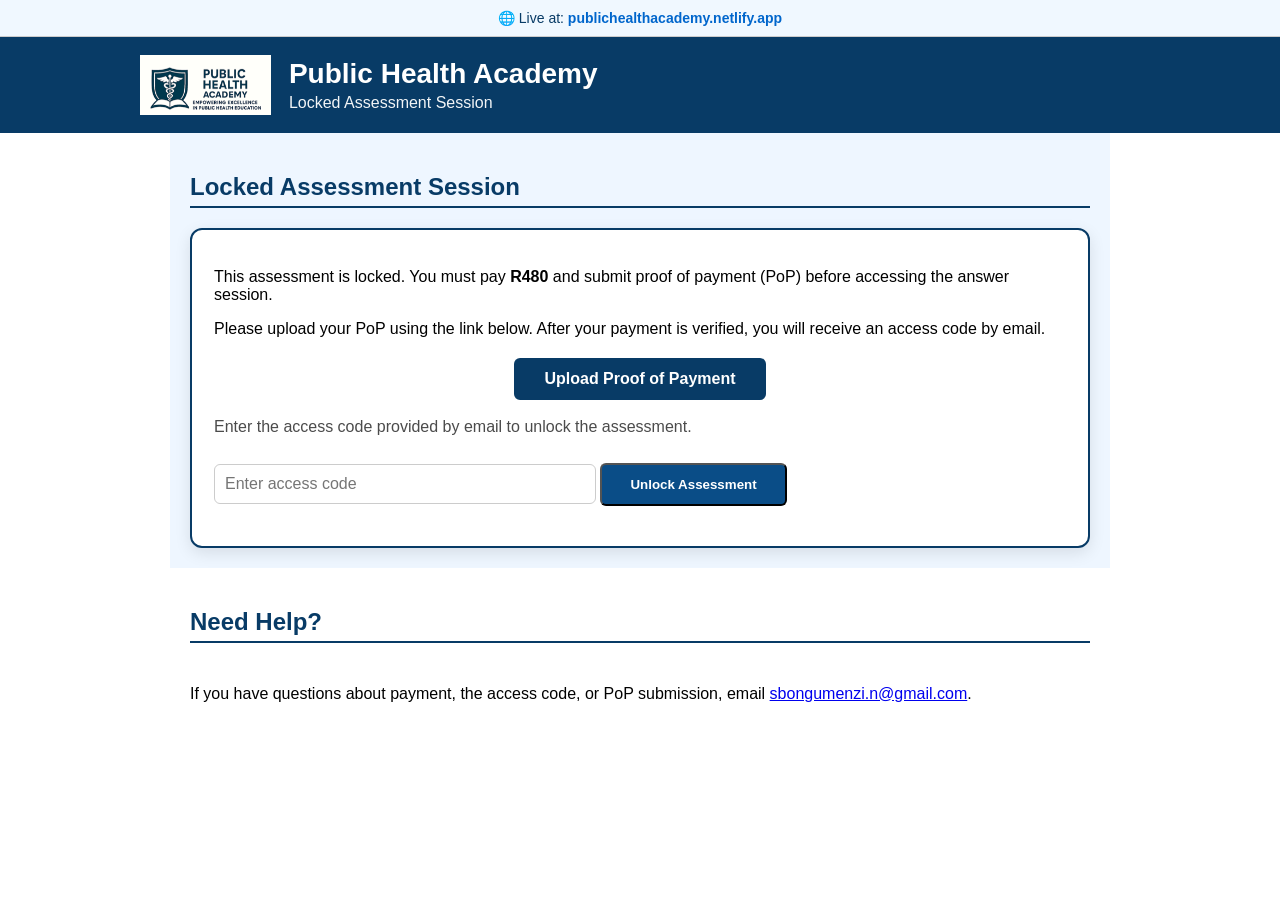
==== assessment.html @ dd745307 "Update past event to include all HPCSA and SACSSP registered practitioners; reduce assessment to 10 " ====
<!doctype html>
<html lang="en">
<head>
<meta charset="utf-8">
<meta name="viewport" content="width=device-width, initial-scale=1.0">
<title>Public Health Academy - Mini Assessment</title>
<meta name="description" content="Locked mini assessment session for paid CPD participants.">
<link rel="stylesheet" href="styles.css">
</head>
<body>

<div class="live-url-banner">
  🌐 Live at: <a href="https://publichealthacademy.netlify.app" target="_blank">publichealthacademy.netlify.app</a>
</div>

<header>
  <div class="header-inner">
    <div class="brand">
      <img src="images/logo-optimized.png" class="logo" alt="Public Health Academy logo">
    </div>
    <div class="site-title">
      <h1>Public Health Academy</h1>
      <p>Locked Assessment Session</p>
    </div>
  </div>
</header>

<section class="assessment">
  <h2>Locked Assessment Session</h2>
  <div class="assessment-card" id="lock-card">
    <div id="access-block">
      <p>This assessment is locked. You must pay <strong>R480</strong> and submit proof of payment (PoP) before accessing the answer session.</p>
      <p>Please upload your PoP using the link below. After your payment is verified, you will receive an access code by email.</p>
      <div class="cpd-actions">
        <a href="proof-of-payment.html" class="register-btn">Upload Proof of Payment</a>
      </div>
      <p class="note">Enter the access code provided by email to unlock the assessment.</p>
      <input type="text" id="access-code" placeholder="Enter access code" aria-label="Access code">
      <button id="unlock-btn" class="unlock-btn">Unlock Assessment</button>
      <p id="access-message" class="note"></p>
    </div>
    <div id="assessment-session" style="display:none;">
      <p>Welcome to the assessment session. Please write your answers below and submit them by email when complete.</p>
      <form id="assessment-form">
        <ol>
        <p class="note">When finished, email your completed answers to <a href="mailto:sbongumenzi.n@gmail.com?subject=Completed%20CPD%20Assessment%20Answers">sbongumenzi.n@gmail.com</a>.</p>
        <div class="cpd-actions">
          <a href="mailto:sbongumenzi.n@gmail.com?subject=Completed%20CPD%20Assessment%20Answers" class="register-btn">Email Completed Answers</a>
        </div>
          <li>
            <p>From the symposium materials, identify one practical strategy to improve environmental health in a local community and explain why it is effective.</p>
            <textarea name="q1" rows="4" placeholder="Your answer..."></textarea>
          </li>
          <li>
            <p>Describe how a multisectoral approach can strengthen public health outcomes, using one example from the symposium topics.</p>
            <textarea name="q2" rows="4" placeholder="Your answer..."></textarea>
          </li>
          <li>
            <p>List two ethical considerations that should be applied when designing public health support services for vulnerable populations.</p>
            <textarea name="q3" rows="4" placeholder="Your answer..."></textarea>
          </li>
          <li>
            <p>Explain how mental health promotion can be integrated into preventive care, and name one benefit for community wellbeing.</p>
            <textarea name="q4" rows="4" placeholder="Your answer..."></textarea>
          </li>
          <li>
            <p>Outline one method for bridging the gap between prevention and care in public health programming.</p>
            <textarea name="q5" rows="4" placeholder="Your answer..."></textarea>
          </li>
          <li>
            <p>Discuss the role of community engagement in effective public health interventions.</p>
            <textarea name="q6" rows="4" placeholder="Your answer..."></textarea>
          </li>
          <li>
            <p>Explain the importance of data-driven decision making in environmental health practices.</p>
            <textarea name="q7" rows="4" placeholder="Your answer..."></textarea>
          </li>
          <li>
            <p>Describe one strategy to address health inequalities in underserved communities.</p>
            <textarea name="q8" rows="4" placeholder="Your answer..."></textarea>
          </li>
          <li>
            <p>How can healthcare professionals integrate ethical principles into daily practice?</p>
            <textarea name="q9" rows="4" placeholder="Your answer..."></textarea>
          </li>
          <li>
            <p>Identify one emerging trend in public health and its potential impact on healthcare delivery.</p>
            <textarea name="q10" rows="4" placeholder="Your answer..."></textarea>
          </li>
        </ol>
      </form>
      <p class="note">When finished, email your completed answers to <a href="mailto:sbongumenzi.n@gmail.com?subject=Completed%20CPD%20Assessment%20Answers">sbongumenzi.n@gmail.com</a>.</p>
      <div class="cpd-actions">
        <a href="index.html" class="register-btn">Back to Home</a>
      </div>
    </div>
  </div>
</section>

<section class="ceo">
  <h2>Need Help?</h2>
  <div class="ceo-inner">
    <div class="ceo-bio">
      <p>If you have questions about payment, the access code, or PoP submission, email <a href="mailto:sbongumenzi.n@gmail.com">sbongumenzi.n@gmail.com</a>.</p>
    </div>
  </div>
</section>

<script>
  const validCodes = ['CPD480', 'PAY480', 'PUBLICHEALTH2026'];
  const unlockBtn = document.getElementById('unlock-btn');
  const accessCodeInput = document.getElementById('access-code');
  const accessMessage = document.getElementById('access-message');
  const accessBlock = document.getElementById('access-block');
  const assessmentSession = document.getElementById('assessment-session');

  unlockBtn.addEventListener('click', () => {
    const code = accessCodeInput.value.trim();
    if (validCodes.includes(code)) {
      accessBlock.style.display = 'none';
      assessmentSession.style.display = 'block';
    } else {
      accessMessage.textContent = 'Invalid access code. Please use the code emailed to you after PoP verification.';
      accessMessage.style.color = '#b22222';
    }
  });
</script>

</body>
</html>
---- styles.css ----
body { font-family: Arial; margin: 0; padding: 0; }

/* Live URL Banner */
.live-url-banner { 
  background: #f0f8ff; 
  padding: 10px; 
  text-align: center; 
  font-size: 14px; 
  border-bottom: 1px solid #ccc;
  color: #083b66;
}
.live-url-banner a { 
  color: #0066cc; 
  font-weight: bold; 
  text-decoration: none;
}
.live-url-banner a:hover { 
  text-decoration: underline;
}

header { background: #083b66; color: white; padding: 18px 20px; }
.header-inner { display: flex; align-items: center; gap: 18px; max-width: 1000px; margin: 0 auto; }
.brand { flex: 0 0 auto; }
.site-title { color: white; }
.site-title h1 { margin: 0; font-size: 28px; }
.site-title p { margin: 4px 0 0 0; opacity: 0.95; }
.logo { max-width: 180px; width: auto; height: 60px; display: block; }
section { padding: 20px; max-width: 900px; margin: auto; }
h2 { color: #083b66; border-bottom: 2px solid #083b66; padding-bottom: 5px; }
ul { line-height: 1.6; }

/* CEO section layout */
.ceo-inner { display: flex; gap: 20px; align-items: flex-start; margin-top: 10px; }
.ceo-photo { width: 260px; max-width: 40%; border-radius: 50%; margin-bottom: 0; display: block; object-fit: cover; border: 4px solid #ffffff; box-shadow: 0 6px 18px rgba(0,0,0,0.18); }
.ceo-bio { flex: 1 1 auto; padding-top: 6px; }

@media (max-width: 720px) {
  .header-inner { flex-direction: column; text-align: center; gap: 10px; }
  .logo { height: 72px; }
  .ceo-inner { flex-direction: column; align-items: center; text-align: center; }
  .ceo-photo { max-width: 60%; }
  .ceo-bio { text-align: left; }
}

/* Events section */
.events { background: #f9f9f9; }
.event-card { 
  background: white; 
  border: 2px solid #083b66; 
  border-radius: 12px; 
  padding: 20px; 
  margin-top: 15px;
  box-shadow: 0 4px 12px rgba(0,0,0,0.1);
}
.event-header { 
  display: flex; 
  justify-content: space-between; 
  align-items: center; 
  flex-wrap: wrap;
  gap: 10px;
  margin-bottom: 15px;
}
.event-header h3 { 
  color: #083b66; 
  margin: 0; 
  font-size: 24px;
}
.cpd-badge { 
  background: #083b66; 
  color: white; 
  padding: 6px 12px; 
  border-radius: 20px; 
  font-size: 14px; 
  font-weight: bold;
}
.event-details { 
  margin: 15px 0; 
  line-height: 1.8;
}
.event-details p { 
  margin: 8px 0;
}
.event-description ul { 
  list-style: none; 
  padding-left: 0;
  display: grid;
  grid-template-columns: repeat(auto-fit, minmax(150px, 1fr));
  gap: 8px;
}
.event-description li:before { 
  content: "✓ "; 
  color: #083b66; 
  font-weight: bold;
}
.event-actions { 
  margin-top: 20px; 
  text-align: center;
}
.register-btn { 
  display: inline-block;
  background: #083b66; 
  color: white; 
  padding: 12px 30px; 
  border-radius: 6px; 
  text-decoration: none; 
  font-weight: bold;
  font-size: 16px;
  transition: background 0.3s;
}
.register-btn:hover { 
  background: #0a4d87;
}

.cpd-resources { background: #eef6ff; }
.cpd-card { 
  background: white; 
  border: 2px solid #083b66; 
  border-radius: 12px; 
  padding: 22px; 
  margin-top: 18px;
  box-shadow: 0 5px 16px rgba(0,0,0,0.1);
}

.presentations { background: #fff; }
.presentation-card { 
  background: white; 
  border: 2px solid #083b66; 
  border-radius: 12px; 
  padding: 22px; 
  margin-top: 18px;
  box-shadow: 0 5px 16px rgba(0,0,0,0.1);
}
.assessment { background: #eef6ff; }
.assessment-card {
  background: white;
  border: 2px solid #083b66;
  border-radius: 12px;
  padding: 22px;
  margin-top: 18px;
  box-shadow: 0 5px 16px rgba(0,0,0,0.1);
}
.cpd-card ul,
.cpd-card ol {
  margin: 14px 0;
  padding-left: 20px;
  line-height: 1.8;
}
.cpd-card ul { list-style: disc; }
.cpd-actions { text-align: center; margin-top: 20px; }
.unlock-btn { 
  display: inline-block;
  background: #0a4d87;
  color: white;
  padding: 12px 28px;
  border-radius: 6px;
  text-decoration: none;
  font-weight: bold;
  transition: background 0.3s;
}
.unlock-btn:hover { background: #085188; }
.note { margin-top: 18px; color: #333; opacity: 0.88; }

.pop-form {
  display: grid;
  gap: 14px;
  margin-top: 18px;
}
.pop-form label {
  font-weight: bold;
  margin-bottom: 4px;
}
.pop-form input,
.pop-form textarea {
  width: 100%;
  border: 1px solid #ccc;
  border-radius: 6px;
  padding: 10px;
  font-size: 16px;
}
.pop-form textarea {
  resize: vertical;
}
.pop-form button {
  width: fit-content;
}
#access-code {
  width: 100%;
  max-width: 360px;
  border: 1px solid #ccc;
  border-radius: 6px;
  padding: 10px;
  margin-top: 12px;
  font-size: 16px;
}

@media (max-width: 720px) {
  .event-description ul {
    grid-template-columns: 1fr;
  }
}
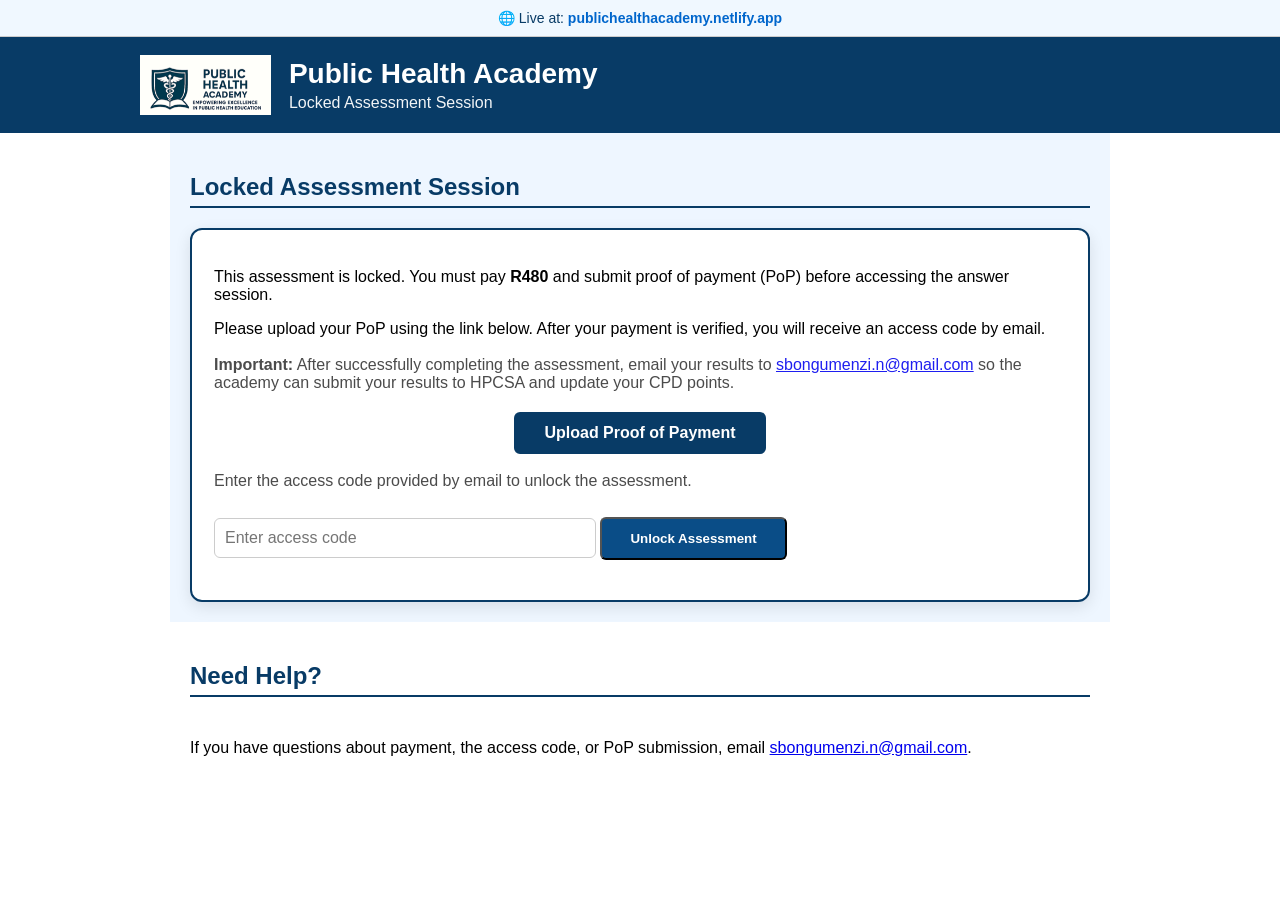
==== commit f7b14e16: "Add visible CPD submission note to locked assessment screen" ====
--- a/assessment.html
+++ b/assessment.html
@@ -31,6 +31,7 @@
     <div id="access-block">
       <p>This assessment is locked. You must pay <strong>R480</strong> and submit proof of payment (PoP) before accessing the answer session.</p>
       <p>Please upload your PoP using the link below. After your payment is verified, you will receive an access code by email.</p>
+       <p class="note"><strong>Important:</strong> After successfully completing the assessment, email your results to <a href="mailto:sbongumenzi.n@gmail.com?subject=Completed%20CPD%20Assessment%20Answers">sbongumenzi.n@gmail.com</a> so the academy can submit your results to HPCSA and update your CPD points.</p>
       <div class="cpd-actions">
         <a href="proof-of-payment.html" class="register-btn">Upload Proof of Payment</a>
       </div>
@@ -41,55 +42,86 @@
     </div>
     <div id="assessment-session" style="display:none;">
       <p>Welcome to the assessment session. Please write your answers below and submit them by email when complete.</p>
+        <p class="note"><strong>Important:</strong> Once you have successfully completed the assessment, email your answers to <a href="mailto:sbongumenzi.n@gmail.com?subject=Completed%20CPD%20Assessment%20Answers">sbongumenzi.n@gmail.com</a> so the academy can submit your results to HPCSA and update your CPD points.</p>
+      <section class="symposium-materials">
+        <h3>Symposium Materials</h3>
+        <p>To assist with answering the questions, review the relevant presentations from the symposium:</p>
+        <ul>
+          <li><a href="Presentations/Environmental_Health_Interventions  2.pptx" target="_blank">Environmental Health Interventions</a> (Relevant to Question 1)</li>
+          <li><a href="Presentations/Importance of Multisectoral Approach 22 April 2026.pptx" target="_blank">Importance of Multisectoral Approach</a> (Relevant to Question 2)</li>
+          <li><a href="Presentations/Ethical_Decision_Making_Statutory_Social_Work-2.pptx" target="_blank">Ethical Decision Making in Social Work</a> (Relevant to Questions 3 and 9)</li>
+          <li><a href="Presentations/PH Academy Ethical Practice Presentation.pdf" target="_blank">Ethical Practice Presentation</a> (Relevant to Questions 3 and 9)</li>
+          <li><a href="Presentations/Effective Management of Mental Health Conditions.pptx" target="_blank">Effective Management of Mental Health Conditions</a> (Relevant to Question 4)</li>
+          <li><a href="Presentations/Strategies for Mental Health Conditions.pptx" target="_blank">Strategies for Mental Health Conditions</a> (Relevant to Question 4)</li>
+          <li><a href="Presentations/Promoting-Mental-Health-and-Mastering-Coping-Strategies.key" target="_blank">Promoting Mental Health and Coping Strategies</a> (Relevant to Question 4)</li>
+          <li><a href="Presentations/Bridging the gap bx Prevention & Care symposium Jan 2026.pptx" target="_blank">Bridging the Gap Between Prevention and Care</a> (Relevant to Question 5)</li>
+          <li><a href="Presentations/Integrating community-based preventative strategies into clinical care models.pptx" target="_blank">Integrating Community-Based Preventative Strategies</a> (Relevant to Question 6)</li>
+          <li><a href="Presentations/surveillance of premises (NPOs) presentation.pptx" target="_blank">Surveillance of Premises</a> (Relevant to Question 7)</li>
+          <li><a href="Presentations/Integrating Spirituality into Psychotherapy.pdf" target="_blank">Integrating Spirituality into Psychotherapy</a> (Relevant to Question 8)</li>
+          <li><a href="Presentations/Interlinking Psychological Approaches with Social strategies for Holistic-2.pptx" target="_blank">Interlinking Psychological and Social Strategies</a> (Relevant to Question 8)</li>
+          <li><a href="Presentations/PUBLIC HEALTH ACADEMY JANUARY 2026 FINAL.pptx" target="_blank">Public Health Academy January 2026</a> (General Overview)</li>
+          <li><a href="Presentations/SA Conference 22 April.pptx" target="_blank">SA Conference 22 April</a> (General Overview)</li>
+        </ul>
+      </section>
       <form id="assessment-form">
-        <ol>
-        <p class="note">When finished, email your completed answers to <a href="mailto:sbongumenzi.n@gmail.com?subject=Completed%20CPD%20Assessment%20Answers">sbongumenzi.n@gmail.com</a>.</p>
-        <div class="cpd-actions">
-          <a href="mailto:sbongumenzi.n@gmail.com?subject=Completed%20CPD%20Assessment%20Answers" class="register-btn">Email Completed Answers</a>
-        </div>
+        <p class="note">When finished, click Submit Answers below. Your responses will be checked automatically. You have 3 attempts to achieve at least 60%.</p>
+        <ol id="questions-list">
           <li>
             <p>From the symposium materials, identify one practical strategy to improve environmental health in a local community and explain why it is effective.</p>
             <textarea name="q1" rows="4" placeholder="Your answer..."></textarea>
+            <div class="feedback" id="feedback-q1"></div>
           </li>
           <li>
             <p>Describe how a multisectoral approach can strengthen public health outcomes, using one example from the symposium topics.</p>
             <textarea name="q2" rows="4" placeholder="Your answer..."></textarea>
+            <div class="feedback" id="feedback-q2"></div>
           </li>
           <li>
             <p>List two ethical considerations that should be applied when designing public health support services for vulnerable populations.</p>
             <textarea name="q3" rows="4" placeholder="Your answer..."></textarea>
+            <div class="feedback" id="feedback-q3"></div>
           </li>
           <li>
             <p>Explain how mental health promotion can be integrated into preventive care, and name one benefit for community wellbeing.</p>
             <textarea name="q4" rows="4" placeholder="Your answer..."></textarea>
+            <div class="feedback" id="feedback-q4"></div>
           </li>
           <li>
             <p>Outline one method for bridging the gap between prevention and care in public health programming.</p>
             <textarea name="q5" rows="4" placeholder="Your answer..."></textarea>
+            <div class="feedback" id="feedback-q5"></div>
           </li>
           <li>
             <p>Discuss the role of community engagement in effective public health interventions.</p>
             <textarea name="q6" rows="4" placeholder="Your answer..."></textarea>
+            <div class="feedback" id="feedback-q6"></div>
           </li>
           <li>
             <p>Explain the importance of data-driven decision making in environmental health practices.</p>
             <textarea name="q7" rows="4" placeholder="Your answer..."></textarea>
+            <div class="feedback" id="feedback-q7"></div>
           </li>
           <li>
             <p>Describe one strategy to address health inequalities in underserved communities.</p>
             <textarea name="q8" rows="4" placeholder="Your answer..."></textarea>
+            <div class="feedback" id="feedback-q8"></div>
           </li>
           <li>
             <p>How can healthcare professionals integrate ethical principles into daily practice?</p>
             <textarea name="q9" rows="4" placeholder="Your answer..."></textarea>
+            <div class="feedback" id="feedback-q9"></div>
           </li>
           <li>
             <p>Identify one emerging trend in public health and its potential impact on healthcare delivery.</p>
             <textarea name="q10" rows="4" placeholder="Your answer..."></textarea>
+            <div class="feedback" id="feedback-q10"></div>
           </li>
         </ol>
+        <button type="submit" class="register-btn">Submit Answers</button>
+        <p id="result-message" class="note"></p>
+        <p id="attempts-message" class="note"></p>
       </form>
-      <p class="note">When finished, email your completed answers to <a href="mailto:sbongumenzi.n@gmail.com?subject=Completed%20CPD%20Assessment%20Answers">sbongumenzi.n@gmail.com</a>.</p>
+        <p class="note"><strong>Important:</strong> After you successfully complete the assessment, email your answers to <a href="mailto:sbongumenzi.n@gmail.com?subject=Completed%20CPD%20Assessment%20Answers">sbongumenzi.n@gmail.com</a> so the academy can submit your results to HPCSA and update your CPD points.</p>
       <div class="cpd-actions">
         <a href="index.html" class="register-btn">Back to Home</a>
       </div>
@@ -113,6 +145,104 @@
   const accessMessage = document.getElementById('access-message');
   const accessBlock = document.getElementById('access-block');
   const assessmentSession = document.getElementById('assessment-session');
+
+  const assessmentForm = document.getElementById('assessment-form');
+  const resultMessage = document.getElementById('result-message');
+  const attemptsMessage = document.getElementById('attempts-message');
+  const maxAttempts = 3;
+  const passPercent = 60;
+  const questionData = [
+    { id: 'q1', keywords: ['waste', 'sanitation', 'clean', 'water', 'hygiene'], sample: 'A good response mentions improving sanitation, safe waste disposal, clean water access, or community hygiene education.' },
+    { id: 'q2', keywords: ['education', 'coordination', 'government', 'community', 'cross-sector', 'sector'], sample: 'A strong answer describes health outcomes improving when health, education, government, and community stakeholders work together.' },
+    { id: 'q3', keywords: ['consent', 'dignity', 'equity', 'confidentiality', 'justice', 'fairness'], sample: 'List ethical considerations such as consent, dignity, equity, confidentiality, and justice in service design.' },
+    { id: 'q4', keywords: ['prevention', 'awareness', 'support', 'early', 'wellbeing', 'promotion'], sample: 'Good answers mention awareness, prevention, early support, and the benefit of improved wellbeing.' },
+    { id: 'q5', keywords: ['referral', 'continuum', 'integration', 'link', 'coordination', 'follow-up'], sample: 'One method is creating an integrated referral system that links prevention, early detection, and care services.' },
+    { id: 'q6', keywords: ['community', 'participation', 'ownership', 'collaboration', 'engagement', 'feedback'], sample: 'Community engagement means involving people in planning, decision-making, and ownership of public health initiatives.' },
+    { id: 'q7', keywords: ['data', 'surveillance', 'monitoring', 'evidence', 'analysis', 'information'], sample: 'Explain that data-driven decisions rely on surveillance, monitoring, evidence, and analysis to guide health actions.' },
+    { id: 'q8', keywords: ['equity', 'access', 'targeted', 'outreach', 'underserved', 'empowerment'], sample: 'A strategy can be targeted outreach, improving access, and designing services that promote equity for underserved groups.' },
+    { id: 'q9', keywords: ['respect', 'compassion', 'integrity', 'responsibility', 'accountability', 'ethics'], sample: 'Healthcare professionals integrate ethics by showing respect, compassion, integrity, accountability, and fair treatment every day.' },
+    { id: 'q10', keywords: ['telehealth', 'digital', 'climate', 'pandemic', 'technology', 'mental health'], sample: 'Mention an emerging trend like telehealth, digital health, climate health, or mental health and its effect on delivery.' }
+  ];
+
+  function normalizeAnswer(answer) {
+    return answer.trim().toLowerCase();
+  }
+
+  function toggleAssessmentForm(isEnabled) {
+    const textareas = assessmentForm.querySelectorAll('textarea');
+    const submitButton = assessmentForm.querySelector('button[type="submit"]');
+    textareas.forEach((textarea) => textarea.disabled = !isEnabled);
+    submitButton.disabled = !isEnabled;
+  }
+
+  function showFeedback(questionId, isCorrect, sampleAnswer) {
+    const feedbackEl = document.getElementById(`feedback-${questionId}`);
+    if (!feedbackEl) return;
+    if (isCorrect) {
+      feedbackEl.textContent = 'Correct answer. Good work.';
+      feedbackEl.style.color = '#0b6';
+    } else {
+      feedbackEl.textContent = `Incorrect answer. ${sampleAnswer}`;
+      feedbackEl.style.color = '#b22222';
+    }
+  }
+
+  function gradeAssessment() {
+    let score = 0;
+    questionData.forEach((question) => {
+      const textarea = assessmentForm.querySelector(`textarea[name="${question.id}"]`);
+      const answerText = normalizeAnswer(textarea ? textarea.value : '');
+      const isCorrect = question.keywords.some((keyword) => answerText.includes(keyword));
+      if (isCorrect) score += 1;
+      showFeedback(question.id, isCorrect, question.sample);
+    });
+    return score;
+  }
+
+  function updateResult(score, attempts) {
+    const percent = Math.round((score / questionData.length) * 100);
+    const passed = percent >= passPercent;
+    resultMessage.textContent = `Score: ${score} / ${questionData.length} (${percent}%). ${passed ? 'You have passed the assessment.' : 'You did not pass yet.'}`;
+    resultMessage.style.color = passed ? '#0b6' : '#b22222';
+    attemptsMessage.textContent = `Attempt ${attempts} of ${maxAttempts}. ${passed ? 'You may now proceed.' : attempts < maxAttempts ? 'Try again to reach 60%.' : 'No more attempts available.'}`;
+    if (passed) {
+      localStorage.setItem('assessmentPassed', 'true');
+      toggleAssessmentForm(false);
+    } else if (attempts >= maxAttempts) {
+      toggleAssessmentForm(false);
+    }
+  }
+
+  function checkAttemptStatus() {
+    const attempts = parseInt(localStorage.getItem('assessmentAttempts') || '0', 10);
+    const passed = localStorage.getItem('assessmentPassed') === 'true';
+    if (passed) {
+      resultMessage.textContent = 'You have already passed this assessment. Well done!';
+      resultMessage.style.color = '#0b6';
+      attemptsMessage.textContent = `Attempts used: ${attempts} / ${maxAttempts}`;
+      toggleAssessmentForm(false);
+      return;
+    }
+    if (attempts >= maxAttempts) {
+      resultMessage.textContent = 'You have reached the maximum of 3 attempts. Please contact the academy if you need another chance.';
+      resultMessage.style.color = '#b22222';
+      attemptsMessage.textContent = `Attempts used: ${attempts} / ${maxAttempts}`;
+      toggleAssessmentForm(false);
+      return;
+    }
+    attemptsMessage.textContent = `Attempts used: ${attempts} / ${maxAttempts} — you need ${passPercent}% to pass.`;
+  }
+
+  if (assessmentForm) {
+    checkAttemptStatus();
+    assessmentForm.addEventListener('submit', (event) => {
+      event.preventDefault();
+      const currentAttempts = parseInt(localStorage.getItem('assessmentAttempts') || '0', 10) + 1;
+      localStorage.setItem('assessmentAttempts', String(currentAttempts));
+      const score = gradeAssessment();
+      updateResult(score, currentAttempts);
+    });
+  }
 
   unlockBtn.addEventListener('click', () => {
     const code = accessCodeInput.value.trim();
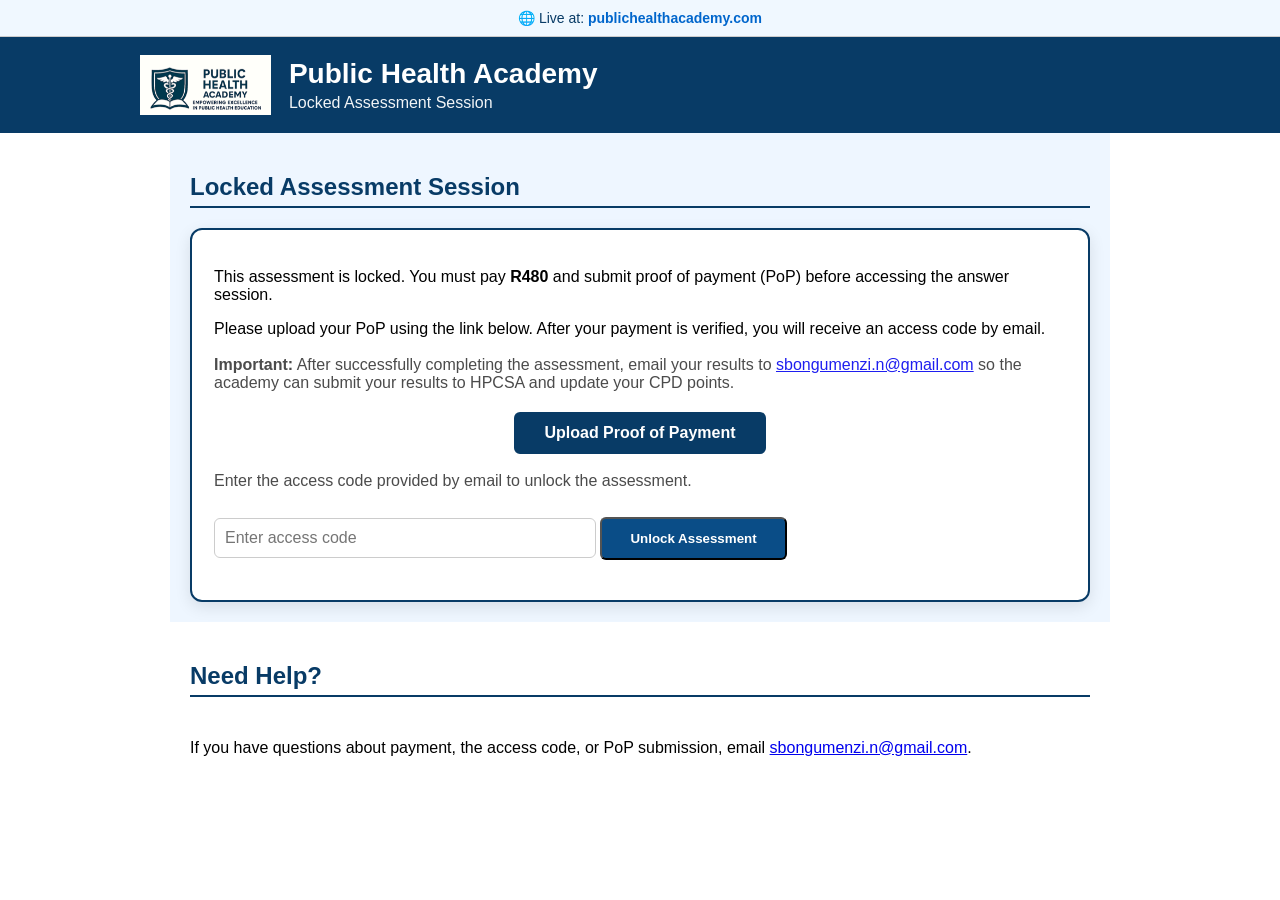
==== commit d423d15a: "Update site references to publichealthacademy.com custom domain" ====
--- a/assessment.html
+++ b/assessment.html
@@ -10,7 +10,7 @@
 <body>
 
 <div class="live-url-banner">
-  🌐 Live at: <a href="https://publichealthacademy.netlify.app" target="_blank">publichealthacademy.netlify.app</a>
+  🌐 Live at: <a href="https://publichealthacademy.com" target="_blank">publichealthacademy.com</a>
 </div>
 
 <header>
